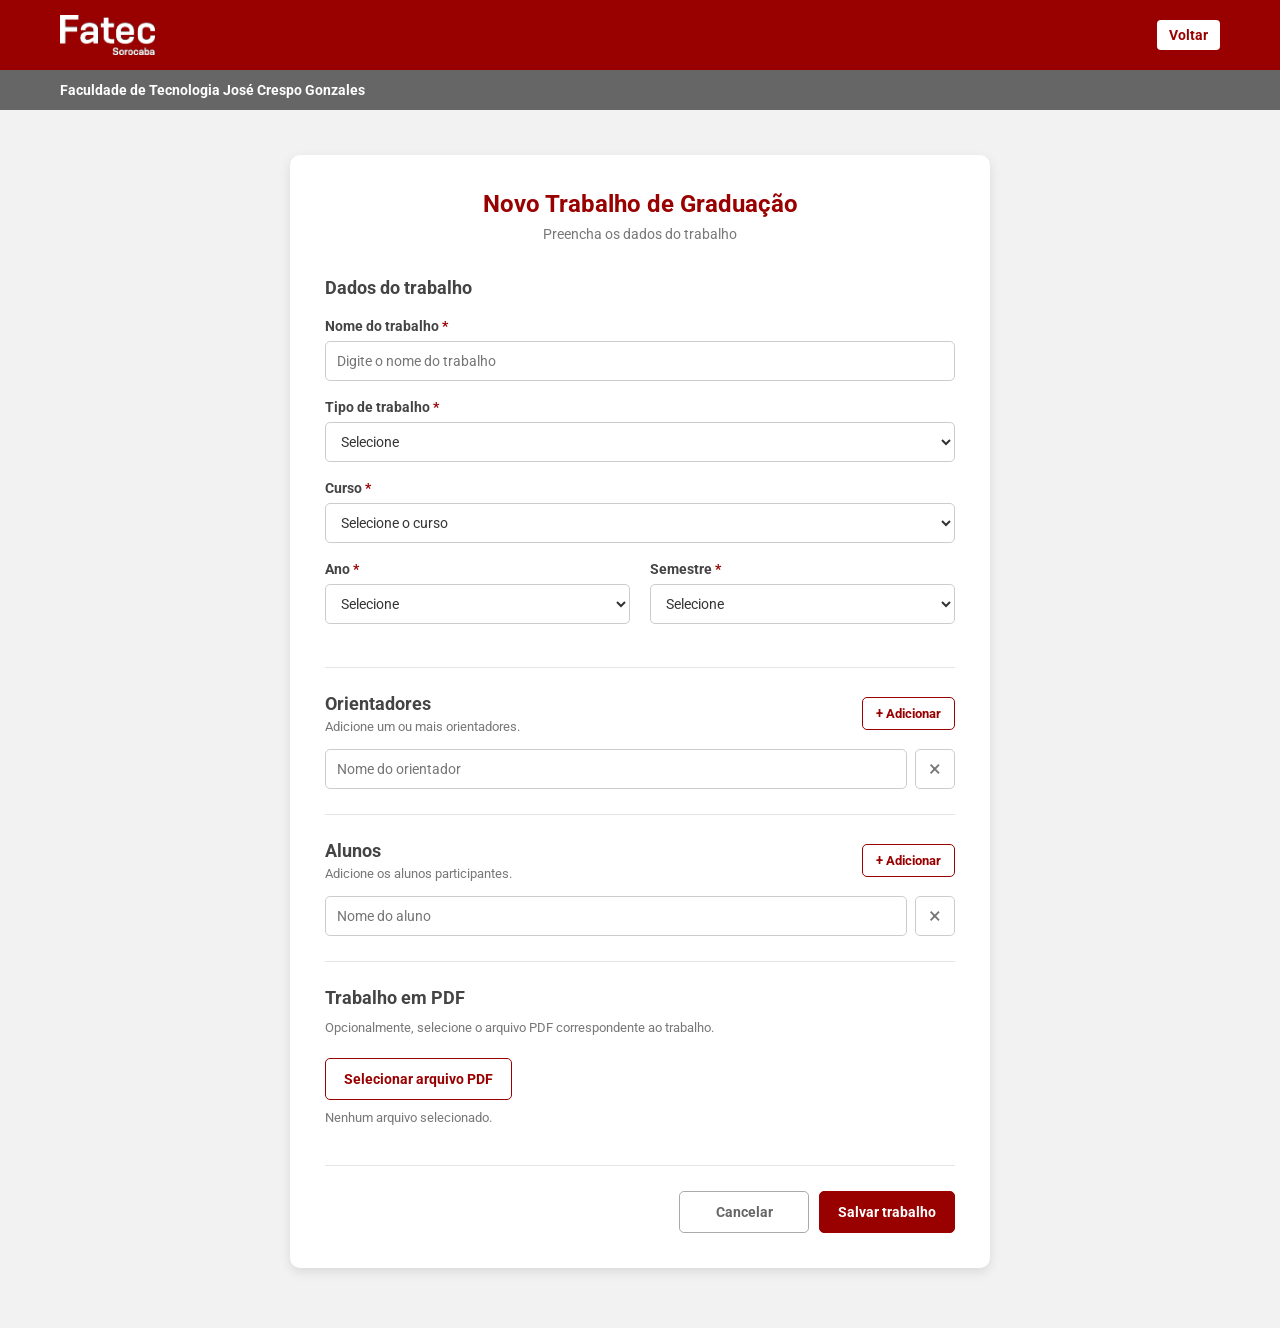
==== pages/cadastro.html @ 3018ba1b "primeira parte iniciada" ====
<!DOCTYPE html>
<html lang="pt-BR">

<head>
    <meta charset="UTF-8">

    <meta name="viewport" content="width=device-width, initial-scale=1.0">

    <meta
        name="description"
        content="TG App - Cadastro de Trabalho de Graduação"
    >

    <title>TG App | Novo Trabalho</title>

    <link
        rel="preconnect"
        href="https://fonts.googleapis.com"
    >

    <link
        rel="preconnect"
        href="https://fonts.gstatic.com"
        crossorigin
    >

    <link
        href="https://fonts.googleapis.com/css2?family=Roboto:wght@400;500;700&display=swap"
        rel="stylesheet"
    >

    <link
        rel="stylesheet"
        href="../style.css"
    >

</head>

<body>


    <!-- =====================================================
         CABEÇALHO
         ===================================================== -->

    <header class="header">

        <a
            href="../index.html"
            class="logo-link"
            aria-label="Página inicial"
        >

            <img
                src="../assets/images/logoFatec.png"
                alt="Logo da Fatec"
                class="logo-fatec"
            >

        </a>


        <div class="header-buttons">

            <a
                href="../index.html"
                class="btn-header"
            >
                Voltar
            </a>

        </div>

    </header>


    <!-- =====================================================
         IDENTIFICAÇÃO DA FACULDADE
         ===================================================== -->

    <div class="sub-header">

        Faculdade de Tecnologia José Crespo Gonzales

    </div>


    <!-- =====================================================
         CONTEÚDO
         ===================================================== -->

    <main class="form-page">

        <div class="form-container">


            <!-- Título -->

            <div class="form-title">

                <h1>
                    Novo Trabalho de Graduação
                </h1>

                <p>
                    Preencha os dados do trabalho
                </p>

            </div>


            <!-- =================================================
                 FORMULÁRIO
                 ================================================= -->

            <form
                id="cadastroForm"
                class="tg-form"
            >


                <!-- =============================================
                     DADOS DO TRABALHO
                     ============================================= -->

                <section class="form-section">

                    <h2>
                        Dados do trabalho
                    </h2>


                    <!-- Nome -->

                    <div class="form-field">

                        <label for="nome_tg">
                            Nome do trabalho
                            <span class="required">*</span>
                        </label>

                        <input
                            type="text"
                            id="nome_tg"
                            name="nome_tg"
                            placeholder="Digite o nome do trabalho"
                            required
                        >

                    </div>


                    <!-- Tipo -->

                    <div class="form-field">

                        <label for="tipo">
                            Tipo de trabalho
                            <span class="required">*</span>
                        </label>

                        <select
                            id="tipo"
                            name="tipo"
                            required
                        >

                            <option value="">
                                Selecione
                            </option>

                            <option value="pi">
                                Projeto Integrador
                            </option>

                            <option value="tg">
                                Trabalho de Graduação
                            </option>

                            <option value="ic">
                                Iniciação Científica
                            </option>

                        </select>

                    </div>


                    <!-- Curso -->

                    <div class="form-field">

                        <label for="curso">
                            Curso
                            <span class="required">*</span>
                        </label>

                        <select
                            id="curso"
                            name="curso"
                            required
                        >

                            <option value="">
                                Selecione o curso
                            </option>

                        </select>

                    </div>


                    <!-- Ano / Semestre -->

                    <div class="form-row">


                        <div class="form-field">

                            <label for="ano">
                                Ano
                                <span class="required">*</span>
                            </label>

                            <select
                                id="ano"
                                name="ano"
                                required
                            >

                                <option value="">
                                    Selecione
                                </option>

                            </select>

                        </div>


                        <div class="form-field">

                            <label for="semestre">
                                Semestre
                                <span class="required">*</span>
                            </label>

                            <select
                                id="semestre"
                                name="semestre"
                                required
                            >

                                <option value="">
                                    Selecione
                                </option>

                                <option value="1">
                                    1º semestre
                                </option>

                                <option value="2">
                                    2º semestre
                                </option>

                            </select>

                        </div>

                    </div>

                </section>


                <!-- =============================================
                     ORIENTADORES
                     ============================================= -->

                <section class="form-section">

                    <div class="section-heading">

                        <div>

                            <h2>
                                Orientadores
                            </h2>

                            <p>
                                Adicione um ou mais orientadores.
                            </p>

                        </div>

                        <button
                            type="button"
                            class="btn-add-item"
                            id="addOrientador"
                        >
                            + Adicionar
                        </button>

                    </div>


                    <div
                        id="orientadoresContainer"
                        class="dynamic-fields"
                    >

                        <div class="dynamic-field">

                            <input
                                type="text"
                                name="orientadores[]"
                                placeholder="Nome do orientador"
                                required
                            >

                            <button
                                type="button"
                                class="btn-remove-item"
                                title="Remover orientador"
                                aria-label="Remover orientador"
                            >
                                ×
                            </button>

                        </div>

                    </div>

                </section>


                <!-- =============================================
                     ALUNOS
                     ============================================= -->

                <section class="form-section">

                    <div class="section-heading">

                        <div>

                            <h2>
                                Alunos
                            </h2>

                            <p>
                                Adicione os alunos participantes.
                            </p>

                        </div>

                        <button
                            type="button"
                            class="btn-add-item"
                            id="addAluno"
                        >
                            + Adicionar
                        </button>

                    </div>


                    <div
                        id="alunosContainer"
                        class="dynamic-fields"
                    >

                        <div class="dynamic-field">

                            <input
                                type="text"
                                name="alunos[]"
                                placeholder="Nome do aluno"
                                required
                            >

                            <button
                                type="button"
                                class="btn-remove-item"
                                title="Remover aluno"
                                aria-label="Remover aluno"
                            >
                                ×
                            </button>

                        </div>

                    </div>

                </section>


                <!-- =============================================
                     ARQUIVO
                     ============================================= -->

                <section class="form-section">

                    <h2>
                        Trabalho em PDF
                    </h2>

                    <p class="form-description">
                        Opcionalmente, selecione o arquivo PDF
                        correspondente ao trabalho.
                    </p>


                    <div class="file-upload">

                        <label
                            for="arquivo"
                            class="file-label"
                        >

                            <span>
                                Selecionar arquivo PDF
                            </span>

                            <input
                                type="file"
                                id="arquivo"
                                name="arquivo"
                                accept="application/pdf,.pdf"
                            >

                        </label>


                        <p
                            id="arquivoNome"
                            class="file-name"
                        >
                            Nenhum arquivo selecionado.
                        </p>

                    </div>

                </section>


                <!-- =============================================
                     MENSAGEM
                     ============================================= -->

                <div
                    id="formMessage"
                    class="form-message"
                    role="alert"
                ></div>


                <!-- =============================================
                     BOTÕES
                     ============================================= -->

                <div class="form-actions">

                    <a
                        href="../index.html"
                        class="btn-cancel"
                    >
                        Cancelar
                    </a>

                    <button
                        type="submit"
                        class="btn-submit"
                    >
                        Salvar trabalho
                    </button>

                </div>


            </form>

        </div>

    </main>


    <!-- =====================================================
         JAVASCRIPT
         ===================================================== -->

    <script src="../js/data.js"></script>

    <script src="../js/storage.js"></script>

    <script src="../js/form.js"></script>

</body>

</html>
---- style.css ----
/* =========================================================
   TG APP — ESTILOS PRINCIPAIS
   Versão protótipo sem backend
   ========================================================= */


/* =========================================================
   RESET / CONFIGURAÇÕES GERAIS
   ========================================================= */

* {
    box-sizing: border-box;
}

html {
    scroll-behavior: smooth;
}

body {
    font-family: 'Roboto', sans-serif;
    background-color: #f2f2f2;

    display: flex;
    flex-direction: column;

    min-height: 100vh;

    margin: 0;

    color: #333;
}

button,
input,
select {
    font-family: inherit;
}


/* =========================================================
   ACESSIBILIDADE
   ========================================================= */

.sr-only {
    position: absolute;

    width: 1px;
    height: 1px;

    padding: 0;
    margin: -1px;

    overflow: hidden;

    clip: rect(0, 0, 0, 0);

    white-space: nowrap;

    border: 0;
}


/* =========================================================
   CABEÇALHO
   ========================================================= */

.header {
    background-color: #990000;

    width: 100%;

    min-height: 70px;

    padding: 15px 60px;

    display: flex;

    align-items: center;

    justify-content: space-between;

    gap: 20px;
}


/* Logo */

.logo-link {
    display: flex;

    align-items: center;

    text-decoration: none;
}

.logo-fatec {
    height: 40px;

    width: auto;

    display: block;
}


/* Botões do cabeçalho */

.header-buttons {
    display: flex;

    align-items: center;

    gap: 10px;
}

.btn-header {
    background-color: white;

    color: #990000;

    text-decoration: none;

    padding: 7px 12px;

    border-radius: 4px;

    font-weight: 700;

    font-size: 14px;

    cursor: pointer;

    transition:
        background-color 0.2s ease,
        transform 0.2s ease;
}

.btn-header:hover {
    background-color: #f1f1f1;

    transform: translateY(-1px);
}


/* =========================================================
   SUB-CABECALHO
   ========================================================= */

.sub-header {
    background-color: #666;

    color: white;

    width: 100%;

    min-height: 40px;

    padding: 10px 60px;

    display: flex;

    align-items: center;

    font-size: 14px;

    font-weight: 700;
}


/* =========================================================
   CONTEÚDO PRINCIPAL
   ========================================================= */

.main-content {
    width: 100%;

    flex: 1;

    display: flex;

    flex-direction: column;

    align-items: center;
}


/* =========================================================
   ÁREA DE PESQUISA
   ========================================================= */

.search-container {
    width: 100%;

    height: 75vh;

    min-height: 450px;

    display: flex;

    flex-direction: column;

    align-items: center;

    justify-content: center;

    transition:
        height 0.4s ease,
        margin 0.4s ease,
        transform 0.4s ease;
}


/* Quando existem resultados,
   a área de pesquisa sobe */

.search-container.top {
    height: auto;

    margin-top: 30px;

    margin-bottom: 5px;

    justify-content: flex-start;
}


/* Título */

.search-title {
    font-size: 16px;

    font-weight: 700;

    margin: 0 0 3px 0;

    text-align: center;

    transition:
        opacity 0.3s ease,
        transform 0.3s ease;
}


/* Texto abaixo do título */

.sub-text {
    font-size: 14px;

    color: #777;

    opacity: 0.8;

    margin: 0 0 20px 0;

    text-align: center;

    transition:
        opacity 0.3s ease,
        transform 0.3s ease;
}


/* Esconder textos quando a pesquisa sobe */

.search-container.top .search-title,
.search-container.top .sub-text {
    opacity: 0;

    transform: translateY(-10px);

    height: 0;

    overflow: hidden;

    margin: 0;

    padding: 0;
}


/* =========================================================
   BARRA DE PESQUISA
   ========================================================= */

.search-bar {
    position: relative;

    width: 650px;

    max-width: calc(100% - 40px);

    margin: 0;
}


/* Campo */

.search-bar input {
    width: 100%;

    height: 42px;

    margin: 0;

    padding: 9px 48px 9px 14px;

    border: 1px solid #ccc;

    border-radius: 15px;

    background-color: white;

    color: #333;

    font-size: 16px;

    outline: none;

    transition:
        border-color 0.2s ease,
        box-shadow 0.2s ease;
}

.search-bar input:focus {
    border-color: #990000;

    box-shadow: 0 0 0 2px rgba(153, 0, 0, 0.08);
}


/* Botão da lupa */

.search-icon {
    position: absolute;

    right: 8px;

    top: 50%;

    transform: translateY(-50%);

    width: 32px;

    height: 32px;

    padding: 4px;

    margin: 0;

    display: flex;

    align-items: center;

    justify-content: center;

    background: transparent;

    border: none;

    cursor: pointer;
}

.search-icon img {
    width: 23px;

    height: 23px;

    object-fit: contain;
}

.search-icon:hover {
    opacity: 0.7;
}


/* =========================================================
   RESULTADOS
   ========================================================= */

.results-section {
    width: 100%;

    display: flex;

    flex-direction: column;

    align-items: center;

    padding-bottom: 40px;
}


/* Mensagem */

.linha-mensagem {
    width: 730px;

    max-width: calc(100% - 40px);

    margin-top: 25px;

    display: flex;

    align-items: center;

    justify-content: space-between;

    gap: 20px;
}

.mensagem-resultado {
    margin: 0;

    font-size: 16px;

    color: #333;
}


/* Botão Filtrar */

.link-filtrar {
    background: transparent;

    border: none;

    padding: 0;

    color: #333;

    text-decoration: underline;

    cursor: pointer;

    font-size: 16px;
}

.link-filtrar:hover {
    color: #990000;
}


/* =========================================================
   CARDS DOS TRABALHOS
   ========================================================= */

.resultados {
    width: 100%;

    display: flex;

    flex-direction: column;

    align-items: center;
}


/* Card */

.card-result {
    width: 700px;

    max-width: calc(100% - 40px);

    margin-top: 15px;

    padding: 24px;

    position: relative;

    background-color: white;

    border-radius: 10px;

    box-shadow:
        0 4px 10px rgba(0, 0, 0, 0.1);

    font-family: 'Roboto', sans-serif;

    transition:
        box-shadow 0.2s ease,
        transform 0.2s ease;
}

.card-result:hover {
    box-shadow:
        0 6px 15px rgba(0, 0, 0, 0.13);
}


/* Cabeçalho do card */

.card-header {
    display: flex;

    justify-content: space-between;

    align-items: flex-start;

    gap: 20px;

    margin-bottom: 8px;
}


/* Título */

.titulo {
    margin: 0;

    font-size: 1rem;

    line-height: 1.4;

    font-weight: 700;

    color: #333;
}


/* Ano */

.ano-semestre {
    flex-shrink: 0;

    font-size: 0.9rem;

    color: #555;
}


/* Corpo */

.card-body-footer {
    display: flex;

    justify-content: space-between;

    align-items: flex-end;

    margin-top: 8px;

    padding-right: 45px;
}


/* Informações */

.card-texts p {
    margin: 4px 0;

    font-size: 0.95rem;

    line-height: 1.4;

    color: #444;
}


/* =========================================================
   BOTÃO DOWNLOAD
   ========================================================= */

.download-btn {
    position: absolute;

    right: 20px;

    bottom: 20px;
}

.download-btn button,
.download-btn a {
    width: 30px;

    height: 30px;

    padding: 3px;

    display: flex;

    align-items: center;

    justify-content: center;

    background: transparent;

    border: none;

    cursor: pointer;

    transition: transform 0.2s ease;
}

.download-btn img {
    width: 24px;

    height: 24px;

    object-fit: contain;
}

.download-btn button:hover,
.download-btn a:hover {
    transform: scale(1.1);
}


/* =========================================================
   ESTADO VAZIO
   ========================================================= */

.empty-state {
    display: none;

    width: 700px;

    max-width: calc(100% - 40px);

    padding: 30px 20px;

    text-align: center;

    color: #777;

    font-size: 15px;
}


/* =========================================================
   PAGINAÇÃO
   ========================================================= */

.pagination {
    display: flex;

    align-items: center;

    justify-content: center;

    flex-wrap: wrap;

    gap: 5px;

    margin-top: 25px;
}

.pagination a,
.pagination button {
    min-width: 34px;

    height: 34px;

    padding: 0 9px;

    display: flex;

    align-items: center;

    justify-content: center;

    border: 1px solid #ccc;

    border-radius: 4px;

    background: white;

    color: #333;

    text-decoration: none;

    cursor: pointer;
}

.pagination a:hover,
.pagination button:hover {
    border-color: #990000;

    color: #990000;
}

.pagination .active {
    background-color: #990000;

    border-color: #990000;

    color: white;

    cursor: default;
}


/* =========================================================
   MODAL DE FILTROS
   ========================================================= */

.modal-filtro-overlay {
    position: fixed;

    inset: 0;

    z-index: 1000;

    display: none;

    align-items: center;

    justify-content: center;

    padding: 20px;

    background-color: rgba(0, 0, 0, 0.45);
}

.modal-filtro-overlay.active {
    display: flex;
}


/* Conteúdo */

.modal-filtro-conteudo {
    position: relative;

    width: 500px;

    max-width: 100%;

    max-height: 90vh;

    overflow-y: auto;

    padding: 30px;

    background-color: white;

    border-radius: 10px;

    box-shadow:
        0 8px 30px rgba(0, 0, 0, 0.2);
}

.modal-filtro-conteudo h2 {
    margin: 0 0 25px 0;

    color: #990000;

    font-size: 20px;

    text-align: center;
}


/* Botão fechar */

.modal-close {
    position: absolute;

    top: 10px;

    right: 15px;

    width: 32px;

    height: 32px;

    padding: 0;

    background: transparent;

    color: #555;

    border: none;

    font-size: 28px;

    line-height: 1;

    cursor: pointer;
}

.modal-close:hover {
    color: #990000;
}


/* =========================================================
   CAMPOS DO FILTRO
   ========================================================= */

.campo-duplo {
    display: flex;

    gap: 20px;

    margin-bottom: 15px;
}

.campo-item {
    flex: 1;
}

.filter-field {
    width: 100%;

    margin-bottom: 15px;
}

.modal-filtro-conteudo label {
    display: block;

    margin-bottom: 5px;

    font-weight: 700;

    font-size: 14px;
}

.modal-filtro-conteudo select {
    width: 100%;

    height: 38px;

    padding: 6px 10px;

    border: 1px solid #ccc;

    border-radius: 5px;

    background-color: white;

    color: #333;

    outline: none;
}

.modal-filtro-conteudo select:focus {
    border-color: #990000;
}


/* =========================================================
   LIMPAR FILTROS
   ========================================================= */

.limpar-container {
    display: flex;

    justify-content: flex-end;

    margin-top: -3px;

    margin-bottom: 20px;
}

.btn-limpar {
    padding: 0;

    background: transparent;

    border: none;

    color: #555;

    text-decoration: underline;

    cursor: pointer;

    font-size: 13px;
}

.btn-limpar:hover {
    color: #990000;
}


/* =========================================================
   BOTÕES DO MODAL
   ========================================================= */

.botoes-modal {
    display: flex;

    justify-content: flex-end;

    gap: 10px;

    margin-top: 25px;
}

.botoes-modal button {
    min-width: 120px;

    height: 40px;

    padding: 0 15px;

    border: none;

    border-radius: 5px;

    background-color: #990000;

    color: white;

    font-weight: 700;

    cursor: pointer;

    transition: background-color 0.2s ease;
}

.botoes-modal button:hover {
    background-color: #7d0000;
}

.botoes-modal .btn-modal-cancelar {
    background-color: #666;
}

.botoes-modal .btn-modal-cancelar:hover {
    background-color: #555;
}


/* =========================================================
   MODAL DE DETALHES
   ========================================================= */

.details-modal-overlay {
    position: fixed;

    inset: 0;

    z-index: 1100;

    display: none;

    align-items: center;

    justify-content: center;

    padding: 20px;

    background-color: rgba(0, 0, 0, 0.45);
}

.details-modal-overlay.active {
    display: flex;
}

.details-modal-content {
    position: relative;

    width: 700px;

    max-width: 100%;

    max-height: 90vh;

    overflow-y: auto;

    padding: 30px;

    background-color: white;

    border-radius: 10px;

    box-shadow:
        0 8px 30px rgba(0, 0, 0, 0.2);
}


/* =========================================================
   RESPONSIVIDADE — TABLETS
   ========================================================= */

@media (max-width: 800px) {

    .header {
        padding: 15px 30px;
    }

    .sub-header {
        padding-left: 30px;
    }

    .search-bar {
        width: 600px;
    }

    .card-result {
        width: 90%;
    }

    .linha-mensagem {
        width: 90%;
    }
}


/* =========================================================
   RESPONSIVIDADE — CELULARES
   ========================================================= */

@media (max-width: 600px) {

    /* Cabeçalho */

    .header {
        min-height: 65px;

        padding: 14px 20px;
    }

    .logo-fatec {
        height: 36px;
    }

    /*
       No celular, mantemos apenas o ícone para a área
       administrativa. O ícone será aplicado pelo CSS.
    */

    .header-buttons {
        gap: 5px;
    }

    .btn-admin {
        width: 36px;

        height: 36px;

        padding: 0;

        font-size: 0;

        color: transparent;

        background-color: transparent;

        background-image: url("assets/images/icon_add.png");

        background-repeat: no-repeat;

        background-position: center;

        background-size: 24px;
    }

    .btn-admin:hover {
        background-color: transparent;
    }


    /* Sub-header */

    .sub-header {
        min-height: 38px;

        padding: 9px 20px;

        justify-content: center;

        text-align: center;

        font-size: 12px;
    }


    /* Pesquisa */

    .search-container {
        width: 100%;

        min-height: 400px;

        height: 70vh;

        padding: 15px 20px;
    }

    .search-title {
        max-width: 95%;

        font-size: 14px;

        line-height: 1.4;
    }

    .sub-text {
        font-size: 12px;

        margin-bottom: 10px;
    }

    .search-bar {
        width: 100%;

        max-width: 90%;
    }

    .search-bar input {
        height: 38px;

        font-size: 14px;

        padding: 8px 42px 8px 12px;
    }

    .search-icon {
        right: 6px;

        width: 30px;

        height: 30px;
    }

    .search-icon img {
        width: 20px;

        height: 20px;
    }


    /* Quando a pesquisa está no topo */

    .search-container.top {
        margin-top: 20px;

        align-items: center;
    }


    /* Mensagem */

    .linha-mensagem {
        width: 90%;

        max-width: 90%;

        flex-direction: column;

        align-items: flex-start;

        gap: 8px;

        margin-top: 20px;
    }

    .mensagem-resultado {
        width: 100%;

        font-size: 14px;

        text-align: center;
    }

    .link-filtrar {
        width: 100%;

        font-size: 14px;

        text-align: center;
    }


    /* Cards */

    .card-result {
        width: 80%;

        max-width: 80%;

        padding: 16px;

        margin-top: 15px;
    }

    .card-header {
        flex-direction: column;

        align-items: flex-start;

        gap: 5px;
    }

    .titulo {
        font-size: 0.95rem;
    }

    .ano-semestre {
        font-size: 0.85rem;
    }

    .card-body-footer {
        padding-right: 35px;

        align-items: flex-start;
    }

    .card-texts p {
        font-size: 0.88rem;

        word-break: break-word;
    }

    .download-btn {
        right: 10px;

        bottom: 12px;
    }


    /* Modal */

    .modal-filtro-conteudo,
    .details-modal-content {
        width: 95%;

        padding: 25px 20px;
    }

    .campo-duplo {
        flex-direction: column;

        gap: 0;
    }

    .botoes-modal {
        flex-direction: column;
    }

    .botoes-modal button {
        width: 100%;
    }


    /* Paginação */

    .pagination {
        max-width: 90%;
    }

}


/* =========================================================
   CELULARES PEQUENOS
   ========================================================= */

@media (max-width: 400px) {

    .header {
        padding: 12px 15px;
    }

    .sub-header {
        padding-left: 15px;
        padding-right: 15px;
    }

    .card-result {
        width: 90%;

        max-width: 90%;

        padding: 14px;
    }

    .search-bar {
        max-width: 95%;
    }

}

/* =========================================================
   PÁGINA DE FORMULÁRIO
   ========================================================= */

.form-page {
    width: 100%;

    flex: 1;

    padding: 45px 20px 60px;
}


.form-container {
    width: 700px;

    max-width: 100%;

    margin: 0 auto;

    background-color: white;

    border-radius: 10px;

    padding: 35px;

    box-shadow:
        0 4px 12px rgba(0, 0, 0, 0.10);
}


/* =========================================================
   TÍTULO DO FORMULÁRIO
   ========================================================= */

.form-title {
    text-align: center;

    margin-bottom: 35px;
}


.form-title h1 {
    margin: 0 0 8px;

    color: #990000;

    font-size: 24px;
}


.form-title p {
    margin: 0;

    color: #777;

    font-size: 14px;
}


/* =========================================================
   SEÇÕES
   ========================================================= */

.form-section {
    padding: 25px 0;

    border-top: 1px solid #e5e5e5;
}


.form-section:first-of-type {
    border-top: none;

    padding-top: 0;
}


.form-section h2 {
    margin: 0 0 20px;

    color: #444;

    font-size: 18px;
}


.form-description {
    margin: -10px 0 20px;

    color: #777;

    font-size: 13px;

    line-height: 1.5;
}


/* =========================================================
   CAMPOS
   ========================================================= */

.form-field {
    width: 100%;

    margin-bottom: 18px;
}


.form-field label {
    display: block;

    margin-bottom: 7px;

    color: #444;

    font-size: 14px;

    font-weight: 700;
}


.required {
    color: #990000;
}


.form-field input,
.form-field select,
.dynamic-field input {
    width: 100%;

    height: 40px;

    padding: 8px 11px;

    border: 1px solid #ccc;

    border-radius: 5px;

    background-color: white;

    color: #333;

    font-size: 14px;

    outline: none;

    transition:
        border-color 0.2s ease,
        box-shadow 0.2s ease;
}


.form-field input:focus,
.form-field select:focus,
.dynamic-field input:focus {
    border-color: #990000;

    box-shadow:
        0 0 0 2px rgba(153, 0, 0, 0.08);
}


.form-row {
    display: flex;

    gap: 20px;
}


.form-row .form-field {
    flex: 1;
}


/* =========================================================
   CABEÇALHO DAS SEÇÕES DINÂMICAS
   ========================================================= */

.section-heading {
    display: flex;

    align-items: center;

    justify-content: space-between;

    gap: 20px;

    margin-bottom: 15px;
}


.section-heading h2 {
    margin-bottom: 5px;
}


.section-heading p {
    margin: 0;

    color: #777;

    font-size: 13px;
}


/* =========================================================
   BOTÃO ADICIONAR
   ========================================================= */

.btn-add-item {
    flex-shrink: 0;

    padding: 8px 13px;

    border: 1px solid #990000;

    border-radius: 5px;

    background-color: white;

    color: #990000;

    font-size: 13px;

    font-weight: 700;

    cursor: pointer;

    transition:
        background-color 0.2s ease,
        color 0.2s ease;
}


.btn-add-item:hover {
    background-color: #990000;

    color: white;
}


/* =========================================================
   CAMPOS DINÂMICOS
   ========================================================= */

.dynamic-fields {
    display: flex;

    flex-direction: column;

    gap: 10px;
}


.dynamic-field {
    display: flex;

    align-items: center;

    gap: 8px;
}


.dynamic-field input {
    flex: 1;
}


/* =========================================================
   REMOVER ITEM
   ========================================================= */

.btn-remove-item {
    flex-shrink: 0;

    width: 40px;

    height: 40px;

    border: 1px solid #ccc;

    border-radius: 5px;

    background-color: white;

    color: #777;

    font-size: 22px;

    line-height: 1;

    cursor: pointer;

    transition:
        color 0.2s ease,
        border-color 0.2s ease;
}


.btn-remove-item:hover {
    border-color: #990000;

    color: #990000;
}


/* =========================================================
   UPLOAD
   ========================================================= */

.file-upload {
    width: 100%;
}


.file-label {
    display: inline-flex;

    align-items: center;

    justify-content: center;

    min-height: 42px;

    padding: 0 18px;

    border: 1px solid #990000;

    border-radius: 5px;

    color: #990000;

    background-color: white;

    font-size: 14px;

    font-weight: 700;

    cursor: pointer;

    transition:
        background-color 0.2s ease,
        color 0.2s ease;
}


.file-label:hover {
    background-color: #990000;

    color: white;
}


.file-label input {
    display: none;
}


.file-name {
    margin: 10px 0 0;

    color: #777;

    font-size: 13px;

    word-break: break-word;
}


/* =========================================================
   MENSAGEM
   ========================================================= */

.form-message {
    display: none;

    padding: 12px 15px;

    margin-top: 10px;

    border-radius: 5px;

    font-size: 14px;

    line-height: 1.4;
}


.form-message.success {
    display: block;

    background-color: #e8f5e9;

    color: #2e7d32;
}


.form-message.error {
    display: block;

    background-color: #ffebee;

    color: #c62828;
}


/* =========================================================
   AÇÕES
   ========================================================= */

.form-actions {
    display: flex;

    align-items: center;

    justify-content: flex-end;

    gap: 10px;

    margin-top: 15px;

    padding-top: 25px;

    border-top: 1px solid #e5e5e5;
}


.btn-cancel,
.btn-submit {
    min-width: 130px;

    height: 42px;

    padding: 0 18px;

    display: inline-flex;

    align-items: center;

    justify-content: center;

    border-radius: 5px;

    font-size: 14px;

    font-weight: 700;

    text-decoration: none;

    cursor: pointer;
}


.btn-cancel {
    border: 1px solid #aaa;

    background-color: white;

    color: #666;
}


.btn-cancel:hover {
    background-color: #f3f3f3;
}


.btn-submit {
    border: 1px solid #990000;

    background-color: #990000;

    color: white;
}


.btn-submit:hover {
    background-color: #7d0000;
}


/* =========================================================
   RESPONSIVIDADE DO FORMULÁRIO
   ========================================================= */

@media (max-width: 600px) {

    .form-page {
        padding: 25px 15px 40px;
    }


    .form-container {
        padding: 25px 20px;
    }


    .form-title h1 {
        font-size: 20px;
    }


    .form-row {
        flex-direction: column;

        gap: 0;
    }


    .section-heading {
        align-items: flex-start;

        flex-direction: column;
    }


    .btn-add-item {
        width: 100%;
    }


    .form-actions {
        flex-direction: column-reverse;
    }


    .btn-cancel,
    .btn-submit {
        width: 100%;
    }

}
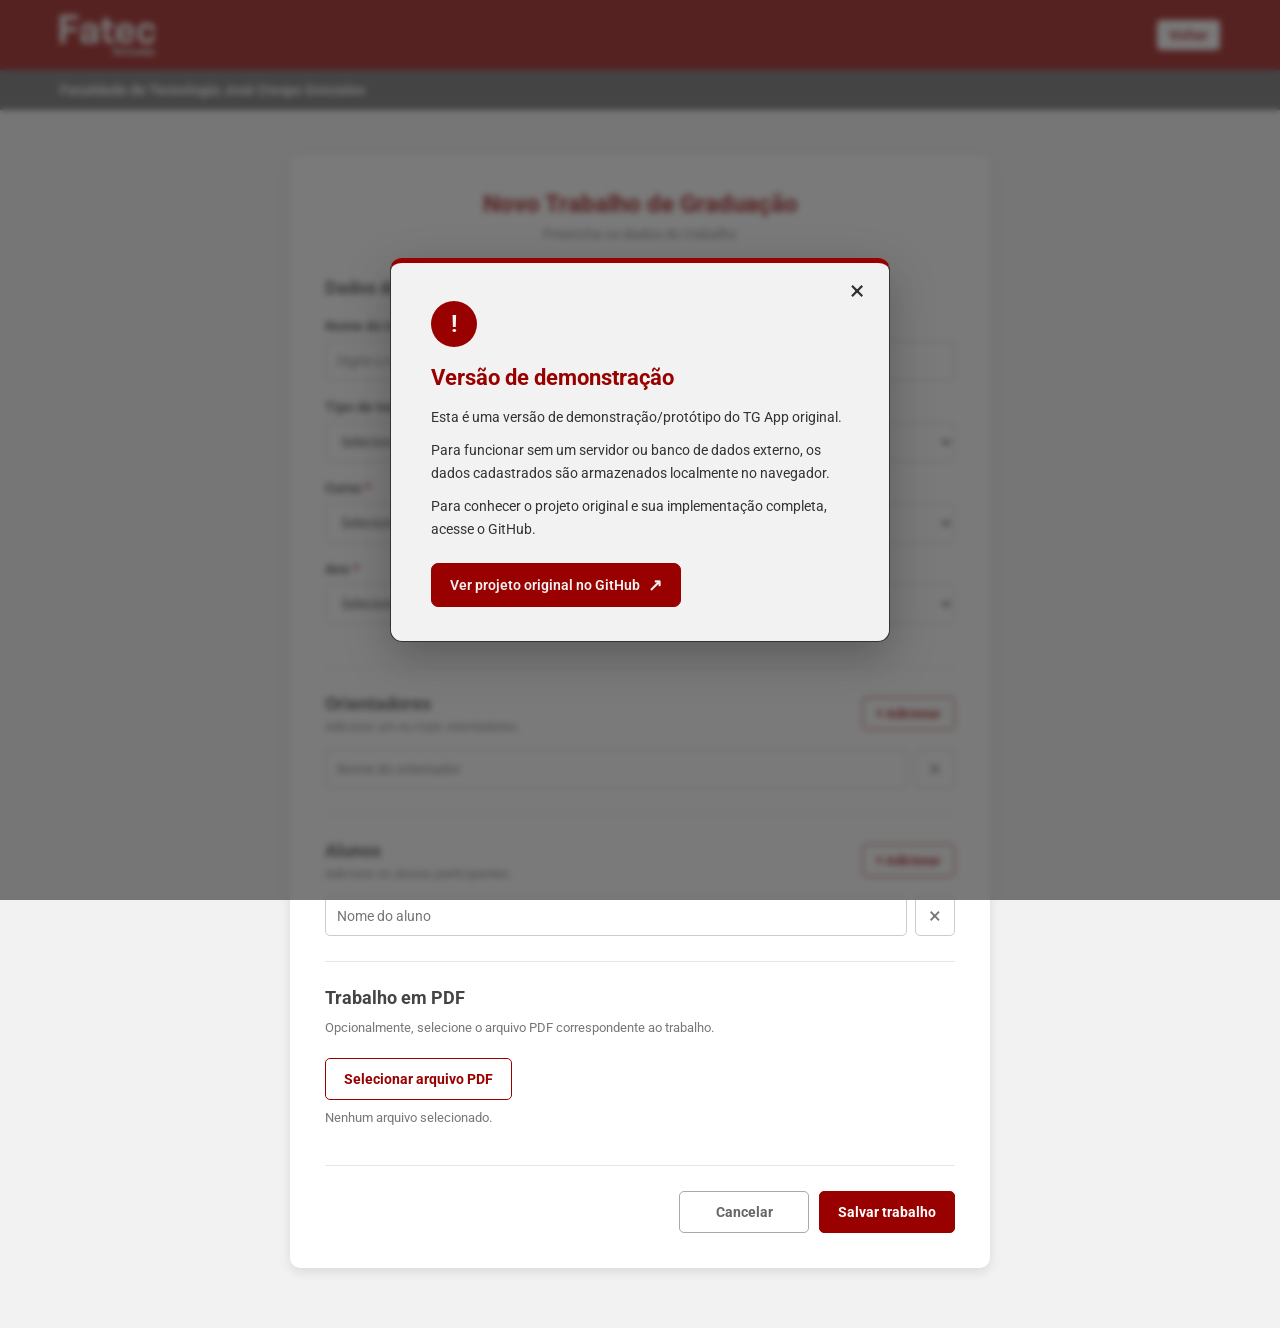
==== commit a4509443: "aviso inserido" ====
--- a/pages/cadastro.html
+++ b/pages/cadastro.html
@@ -483,16 +483,93 @@
 
     </main>
 
-
     <!-- =====================================================
-         JAVASCRIPT
-         ===================================================== -->
-
-    <script src="../js/data.js"></script>
-
-    <script src="../js/storage.js"></script>
-
-    <script src="../js/form.js"></script>
+     MODAL — AVISO DO PROTÓTIPO
+     ===================================================== -->
+
+<div
+    id="prototypeModal"
+    class="prototype-modal"
+    aria-hidden="false"
+>
+
+    <div
+        class="prototype-card"
+        role="dialog"
+        aria-modal="true"
+        aria-labelledby="prototypeTitle"
+    >
+
+        <button
+            type="button"
+            class="prototype-close"
+            id="prototypeClose"
+            aria-label="Fechar aviso"
+        >
+            ×
+        </button>
+
+
+        <div class="prototype-icon">
+            !
+        </div>
+
+
+        <div class="prototype-content">
+
+            <h2 id="prototypeTitle">
+                Versão de demonstração
+            </h2>
+
+            <p>
+                Esta é uma versão de demonstração/protótipo
+                do TG App original.
+            </p>
+
+            <p>
+                Para funcionar sem um servidor ou banco de
+                dados externo, os dados cadastrados são
+                armazenados localmente no navegador.
+            </p>
+
+            <p>
+                Para conhecer o projeto original e sua
+                implementação completa, acesse o GitHub.
+            </p>
+
+
+            <a
+                href="https://github.com/saragongora/tgApp"
+                target="_blank"
+                rel="noopener noreferrer"
+                class="prototype-github"
+            >
+                Ver projeto original no GitHub
+                <span>↗</span>
+            </a>
+
+        </div>
+
+    </div>
+
+</div>
+
+
+   <!-- =====================================================
+     JAVASCRIPT
+     ===================================================== -->
+
+<script src="../js/data.js"></script>
+
+<script src="../js/storage.js"></script>
+
+<script src="../js/fileStorage.js"></script>
+
+<script src="../js/form.js"></script>
+
+<script src="../js/prototypeModal.js"></script>
+
+
 
 </body>
 
--- a/style.css
+++ b/style.css
@@ -183,7 +183,6 @@
     align-items: center;
 }
 
-
 /* =========================================================
    ÁREA DE PESQUISA
    ========================================================= */
@@ -191,8 +190,6 @@
 .search-container {
     width: 100%;
 
-    height: 75vh;
-
     min-height: 450px;
 
     display: flex;
@@ -204,27 +201,34 @@
     justify-content: center;
 
     transition:
-        height 0.4s ease,
-        margin 0.4s ease,
-        transform 0.4s ease;
-}
-
-
-/* Quando existem resultados,
-   a área de pesquisa sobe */
+        min-height 0.4s ease,
+        margin 0.4s ease;
+}
+
+
+/* =========================================================
+   ÁREA DE PESQUISA APÓS UMA BUSCA
+   ========================================================= */
 
 .search-container.top {
+
+    min-height: auto;
+
     height: auto;
 
     margin-top: 30px;
 
-    margin-bottom: 5px;
+    margin-bottom: 0;
 
     justify-content: flex-start;
-}
-
-
-/* Título */
+
+    align-items: center;
+}
+
+
+/* =========================================================
+   TÍTULO
+   ========================================================= */
 
 .search-title {
     font-size: 16px;
@@ -241,7 +245,9 @@
 }
 
 
-/* Texto abaixo do título */
+/* =========================================================
+   TEXTO ABAIXO DO TÍTULO
+   ========================================================= */
 
 .sub-text {
     font-size: 14px;
@@ -260,10 +266,13 @@
 }
 
 
-/* Esconder textos quando a pesquisa sobe */
+/* =========================================================
+   ESCONDER TÍTULO APÓS PESQUISA
+   ========================================================= */
 
 .search-container.top .search-title,
 .search-container.top .sub-text {
+
     opacity: 0;
 
     transform: translateY(-10px);
@@ -291,6 +300,62 @@
 
     margin: 0;
 }
+
+
+/* =========================================================
+   RESULTADOS
+   ========================================================= */
+
+.results-section {
+
+    width: 100%;
+
+    display: flex;
+
+    flex-direction: column;
+
+    align-items: center;
+
+    margin-top: 0;
+
+    padding-top: 0;
+}
+
+
+#resultsCount {
+
+    width: 85%;
+
+    max-width: 850px;
+
+    margin: 15px auto 15px;
+
+    text-align: left;
+
+    font-size: 14px;
+
+    color: #666;
+}
+
+
+#resultsList {
+
+    width: 100%;
+
+    display: flex;
+
+    flex-direction: column;
+
+    align-items: center;
+
+    gap: 0;
+
+    margin: 0;
+
+    padding: 0;
+}
+
+
 
 
 /* Campo */
@@ -1809,3 +1874,512 @@
 
 }
 
+/* =========================================================
+   CARDS DOS RESULTADOS
+   ========================================================= */
+
+.projeto-card {
+    width: 85%;
+
+    max-width: 850px;
+
+    margin: 0 auto 15px;
+
+    background-color: #ffffff;
+
+    border: 1px solid #dddddd;
+
+    border-radius: 8px;
+
+    cursor: pointer;
+
+    transition:
+        box-shadow 0.2s ease,
+        transform 0.2s ease,
+        border-color 0.2s ease;
+}
+
+
+.projeto-card:hover {
+    border-color: #aaaaaa;
+
+    box-shadow:
+        0 4px 12px rgba(0, 0, 0, 0.10);
+
+    transform: translateY(-1px);
+}
+
+
+/* =========================================================
+   CONTEÚDO
+   ========================================================= */
+
+.projeto-card-conteudo {
+    display: flex;
+
+    align-items: center;
+
+    justify-content: space-between;
+
+    gap: 25px;
+
+    padding: 22px 25px;
+}
+
+
+/* =========================================================
+   TÍTULO
+   ========================================================= */
+
+.projeto-titulo {
+    margin: 0 0 15px;
+
+    color: #990000;
+
+    font-size: 19px;
+
+    line-height: 1.3;
+
+    font-weight: 700;
+}
+
+
+/* =========================================================
+   INFORMAÇÕES
+   ========================================================= */
+
+.projeto-info {
+    display: flex;
+
+    flex-direction: column;
+
+    gap: 7px;
+}
+
+
+.projeto-info p {
+    margin: 0;
+
+    color: #555;
+
+    font-size: 14px;
+
+    line-height: 1.45;
+}
+
+
+/* =========================================================
+   BOTÃO PDF
+   ========================================================= */
+
+.download-btn {
+    flex-shrink: 0;
+
+    display: flex;
+
+    align-items: center;
+
+    justify-content: center;
+}
+
+
+.download-btn button {
+    width: 48px;
+
+    height: 48px;
+
+    display: flex;
+
+    align-items: center;
+
+    justify-content: center;
+
+    border: 1px solid #cccccc;
+
+    border-radius: 50%;
+
+    background-color: white;
+
+    cursor: pointer;
+
+    transition:
+        background-color 0.2s ease,
+        border-color 0.2s ease,
+        transform 0.2s ease;
+}
+
+
+.download-btn button:hover {
+    background-color: #f5f5f5;
+
+    border-color: #990000;
+
+    transform: scale(1.05);
+}
+
+
+/* =========================================================
+   CELULAR
+   ========================================================= */
+
+@media (max-width: 700px) {
+
+    .projeto-card {
+        width: 95%;
+    }
+
+
+    .projeto-card-conteudo {
+        padding: 18px;
+
+        gap: 15px;
+    }
+
+
+    .projeto-titulo {
+        font-size: 17px;
+    }
+
+
+    .projeto-info p {
+        font-size: 13px;
+    }
+
+
+    .download-btn button {
+        width: 42px;
+
+        height: 42px;
+    }
+
+}
+
+
+
+/* =========================================================
+   ÁREA DE RESULTADOS DA PESQUISA
+   ========================================================= */
+
+.resultados-container {
+    width: 100%;
+
+    margin-top: 15px;
+
+    padding-top: 0;
+}
+
+
+.resultados-titulo {
+    margin-top: 0;
+
+    margin-bottom: 15px;
+}
+
+/* ============================================================
+   MODAL — AVISO DO PROTÓTIPO
+   ============================================================ */
+
+.prototype-modal {
+
+    position: fixed;
+
+    inset: 0;
+
+    z-index: 9999;
+
+    display: flex;
+
+    align-items: center;
+
+    justify-content: center;
+
+    padding: 20px;
+
+    background: rgba(
+        51,
+        51,
+        51,
+        0.65
+    );
+
+    backdrop-filter: blur(3px);
+
+    opacity: 1;
+
+    visibility: visible;
+
+    transition:
+        opacity 0.25s ease,
+        visibility 0.25s ease;
+
+}
+
+
+/* Estado fechado */
+
+.prototype-modal.hidden {
+
+    opacity: 0;
+
+    visibility: hidden;
+
+    pointer-events: none;
+
+}
+
+
+/* ============================================================
+   CARD
+   ============================================================ */
+
+.prototype-card {
+
+    position: relative;
+
+    width: min(
+        500px,
+        100%
+    );
+
+    padding: 38px 40px 34px;
+
+    background: #f2f2f2;
+
+    border: 1px solid #333;
+
+    border-top: 5px solid #990000;
+
+    border-radius: 12px;
+
+    box-shadow:
+        0 15px 45px rgba(
+            0,
+            0,
+            0,
+            0.25
+        );
+
+    color: #333;
+
+    transform: translateY(0);
+
+    transition:
+        transform 0.25s ease;
+
+}
+
+
+/* ============================================================
+   BOTÃO FECHAR
+   ============================================================ */
+
+.prototype-close {
+
+    position: absolute;
+
+    top: 12px;
+
+    right: 15px;
+
+    width: 34px;
+
+    height: 34px;
+
+    display: flex;
+
+    align-items: center;
+
+    justify-content: center;
+
+    border: none;
+
+    background: transparent;
+
+    color: #333;
+
+    font-size: 27px;
+
+    line-height: 1;
+
+    cursor: pointer;
+
+    border-radius: 50%;
+
+    transition:
+        background 0.2s ease,
+        color 0.2s ease;
+
+}
+
+
+.prototype-close:hover {
+
+    background: #990000;
+
+    color: #f2f2f2;
+
+}
+
+
+/* ============================================================
+   ÍCONE
+   ============================================================ */
+
+.prototype-icon {
+
+    width: 46px;
+
+    height: 46px;
+
+    margin-bottom: 18px;
+
+    display: flex;
+
+    align-items: center;
+
+    justify-content: center;
+
+    border-radius: 50%;
+
+    background: #990000;
+
+    color: #f2f2f2;
+
+    font-size: 24px;
+
+    font-weight: 700;
+
+}
+
+
+/* ============================================================
+   TEXTO
+   ============================================================ */
+
+.prototype-content h2 {
+
+    margin: 0 0 16px;
+
+    color: #990000;
+
+    font-size: 22px;
+
+    font-weight: 700;
+
+}
+
+
+.prototype-content p {
+
+    margin: 0 0 10px;
+
+    color: #333;
+
+    font-size: 14px;
+
+    line-height: 1.65;
+
+}
+
+
+/* ============================================================
+   GITHUB
+   ============================================================ */
+
+.prototype-github {
+
+    display: inline-flex;
+
+    align-items: center;
+
+    justify-content: center;
+
+    gap: 8px;
+
+    margin-top: 12px;
+
+    padding: 11px 18px;
+
+    background: #990000;
+
+    color: #f2f2f2;
+
+    border: 1px solid #990000;
+
+    border-radius: 7px;
+
+    text-decoration: none;
+
+    font-size: 14px;
+
+    font-weight: 600;
+
+    transition:
+        background 0.2s ease,
+        color 0.2s ease,
+        transform 0.2s ease;
+
+}
+
+
+.prototype-github:hover {
+
+    background: #333;
+
+    border-color: #333;
+
+    color: #f2f2f2;
+
+    transform: translateY(-1px);
+
+}
+
+
+.prototype-github span {
+
+    font-size: 17px;
+
+}
+
+
+/* ============================================================
+   RESPONSIVIDADE
+   ============================================================ */
+
+@media (max-width: 600px) {
+
+    .prototype-modal {
+
+        padding: 15px;
+
+    }
+
+
+    .prototype-card {
+
+        padding: 34px 24px 26px;
+
+    }
+
+
+    .prototype-content h2 {
+
+        font-size: 19px;
+
+    }
+
+
+    .prototype-content p {
+
+        font-size: 13px;
+
+    }
+
+
+    .prototype-github {
+
+        width: 100%;
+
+    }
+
+}
